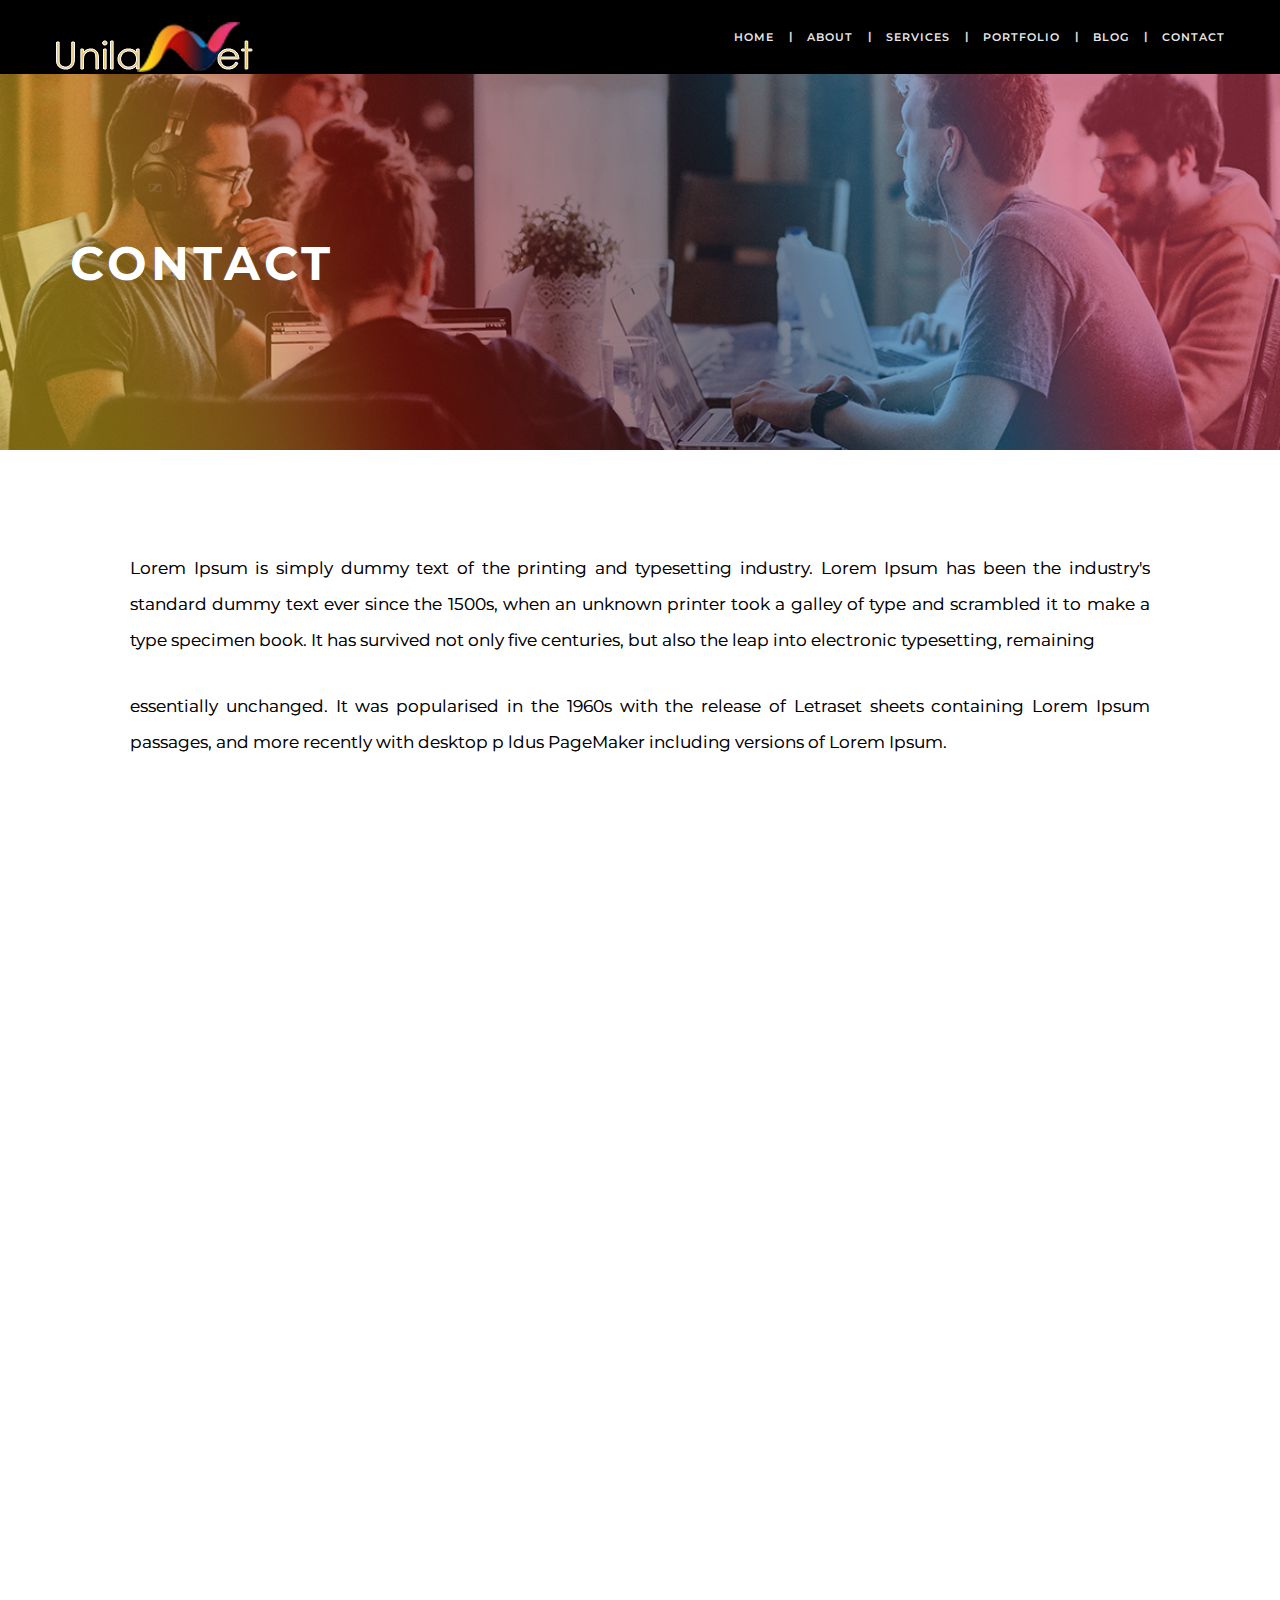
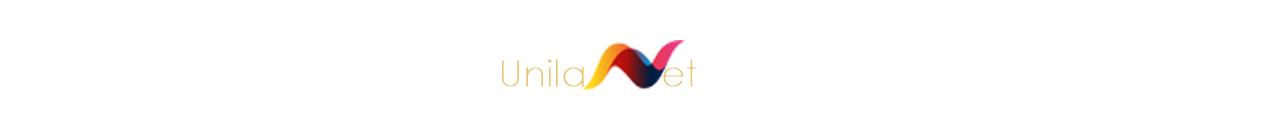
==== contact.html @ 1f951360 "Repositorio inicial" ====
<!DOCTYPE html>
<html lang="en">
  <head>
   <!-- Meta Tags -->
    <meta charset="utf-8">
    <meta http-equiv="X-UA-Compatible" content="IE=edge">
    <meta name="description" content="ostacor">
    <meta name="keywords" content="HTML,CSS,JavaScript,jquery">
    <meta name="author" content="">
    <meta name="viewport" content="width=device-width, initial-scale=1">
         
          <title>ostacor</title>
          <!-- bootstrap -->
          <link href="css/bootstrap.min.css" rel="stylesheet">
          <!-- Custom CSS: custom Styles -->
          <link href="css/animate.css" rel="stylesheet">
          <link href="css/viewbox.css" rel="stylesheet">
          <link href="css/main.css" rel="stylesheet">
<style>
.banner {
    display: flex;
    align-items: center;
    height: 50vh;
    color: #fff;
    position: relative;
    text-transform: uppercase;
    background-position: top;
    background-size: cover;
    background-repeat: no-repeat;
    background-image: url('images/banner.jpg');
}
.banner  h1 {
    text-align: left;
}
footer {background-image: url("images/banner-customers.jpg");background-repeat: no-repeat;background-size: cover;background-position: top;}
</style>
          
          <!-- Google Font and font-awesome -->
          <link href="https://cdnjs.cloudflare.com/ajax/libs/font-awesome/4.7.0/css/font-awesome.css" rel="stylesheet">
          <link href="https://fonts.googleapis.com/css?family=Montserrat:100,100i,200,300,400,400i,500,500i,600,700,900" rel="stylesheet">
                
          <!-- HTML5 shim and Respond.js for IE8 support of HTML5 elements and media queries -->
          <!-- WARNING: Respond.js doesn't work if you view the page via file:// -->
          <!--[if lt IE 9]>
           
            <script src="https://oss.maxcdn.com/html5shiv/3.7.3/html5shiv.min.js"></script>
            <script src="https://oss.maxcdn.com/respond/1.4.2/respond.min.js"></script>
          <![endif]-->
  </head>
  
<!-- Body Start-->
<body>
<!-- Navbar Start-->
    <!-- Navigation -->
    <nav class="navbar navbar-inverse navbar-fixed-top">
        <div class="container">
            <!-- Brand -->
            <div class="navbar-header">
                <button type="button" class="navbar-toggle collapsed" data-toggle="collapse" data-target="#navbar-collapse" aria-expanded="false">
                    <span class="sr-only">Toggle navigation</span>
                    <span class="icon-bar"></span>
                    <span class="icon-bar"></span>
                    <span class="icon-bar"></span>
                </button>
                <a class="navbar-brand" href="index.html"><img src="images/logo.png" alt="logo"></a>
            </div>
            <div class="collapse navbar-collapse" id="navbar-collapse">
                <!-- Nav links -->
                <ul class="nav navbar-nav navbar-right">
                   <li><a href="index.html">home</a></li>
                   <li class="hidden-xs">|</li>
                   <li><a href="about.html">About</a></li>
                   <li class="hidden-xs">|</li>
                   <li><a href="services.html">services</a></li>
                   <li class="hidden-xs">|</li>
                   <li><a href="portfolio.html">portfolio</a></li>
                   <li class="hidden-xs">|</li>
                   <li><a href="blog.html">Blog</a></li>
                   <li class="hidden-xs">|</li>
                   <li><a href="contact.html">contact</a></li>
                </ul>
            </div>
        </div>
    </nav>
<!-- Navbar Ended-->

<!-- Jumbotron Start-->
<div class="text-center banner">
   <div class="gradient"></div>
    <div class="container">
       <div class="row">
           <div class="col-md-12">
                <h1 data-aos="fade-left" data-aos-easing="linear" data-aos-duration="800">Contact</h1>
           </div>
       </div>
    </div>
</div>
<!-- Jumbotron Ended-->

<!-- Support section Start -->
<div id="contact">
  <div class="container">
   <div class="col-md-12 text-left" data-aos="fade-up" data-aos-anchor-placement="bottom-bottom" data-aos-duration="1000">
       <p>Lorem Ipsum is simply dummy text of the printing and typesetting industry. Lorem Ipsum has been the industry's standard dummy text ever since the 1500s, when an unknown printer took a galley of type and scrambled it to make a type specimen book. It has survived not only five centuries, but also the leap into electronic typesetting, remaining </p>
       <p>essentially unchanged. It was popularised in the 1960s with the release of Letraset sheets containing Lorem Ipsum passages, and more recently with desktop p ldus PageMaker including versions of Lorem Ipsum.</p>
   </div>
     <div class="container py-5">
      <div class="row">
          <div class="col-md-12">
              <form>
                  <div class="form-group row" data-aos="fade-up" data-aos-anchor-placement="bottom-bottom" data-aos-duration="1000">
                      <div class="col-sm-4">
                          <input type="text" class="form-control" placeholder="Your Name" required>
                      </div>
                          <div class="col-sm-4">
                          <input type="text" class="form-control" placeholder="Your Email id" required>
                      </div>
                      <div class="col-sm-4">
                          <input type="text" class="form-control" placeholder="Your Website" required>
                      </div>
                  </div>
                  <div class="form-group row" data-aos="fade-up" data-aos-anchor-placement="bottom-bottom" data-aos-duration="1000">
                      <div class="col-xs-12 col-md-8"  data-aos="fade-up" data-aos-anchor-placement="bottom-bottom" data-aos-duration="1000">
                         <select required>
                           <option value="none">None</option>
                           <option value="web design">Web Design</option>
                           <option value="psd to html">Psd to html</option>
                           <option value="web hosting">Web hosting</option>
                           <option value="website template">website template</option>
                           <option value="" selected disabled hidden>What Type of Service your are looking for?</option>
                         </select>
                      </div>
                      <div class="col-xs-12 col-md-4">
                         <select required>
                           <option value="0">0</option>
                           <option value="1l">1L</option>
                           <option value="2ls">2Ls</option>
                           <option value="3ls">3Ls</option>
                           <option value="4ls">4Ls</option>
                           <option value="" selected disabled hidden>Your Budget</option>
                         </select>
                      </div>
                  </div>
                  <div class="form-group row" data-aos="fade-up" data-aos-anchor-placement="bottom-bottom" data-aos-duration="1000">
                      <div class="col-xs-12 col-md-12">
                          <textarea type="text" class="form-control" placeholder="Extra Message" rows="8" required></textarea>
                      </div>
                  </div>
                  <button type="submit" class="btn btn-primary px-4" data-aos="zoom-in" data-aos-duration="1000">Alright, Get the Free Quote</button>
              </form>
          </div>
      </div>
     </div>
  </div>
</div>
<!-- Support section Ended -->

<!-- Footer section Start -->
<footer>
    <!-- container Start-->
    <div class="container">
       <div class="row" data-aos="fade-up" data-aos-anchor-placement="bottom-bottom" data-aos-duration="1000">
           <ul>
               <li><a href="index.html">Home </a></li><li class="semicolon">|</li>
               <li><a href="services.html">our services</a></li><li class="semicolon">|</li>
               <li><a href="portfolio.html">portfolio</a></li><li class="semicolon">|</li>
               <li><a href="blog_single.html">Read Blog</a></li><li class="semicolon">|</li>
               <li><a href="support.html">contact</a></li><li class="semicolon">|</li>
               <li><a href="support.html">support</a></li>
           </ul>
           <p>(C) 2017 All rights reserved <span><a href="https://www.template.net/editable/websites/html5" target="_blank" style="color: #b9b203;">ostacor.</a></span>Designed by <span><a href="https://www.template.net/editable/websites/html5" target="_blank" style="color: #03b9b3;">template.net</a></span></p>
       </div>
       <div class="footer-logo">
              <a href="index.html"><img src="images/logo.png" alt="footer-logo"></a>
       </div>
    </div>
    <!-- container Ended-->
</footer>
<!-- Footer section Ended --> 

<div class='scrolltop'>
    <div class='scroll icon'><i class="fa fa-4x fa-angle-up"></i></div>
</div>
   
    <!-- jQuery (necessary for Bootstrap's JavaScript plugins) -->
    <script src="https://ajax.googleapis.com/ajax/libs/jquery/1.11.3/jquery.min.js"></script>
    <!-- Include all compiled plugins (below), or include individual files as needed -->
    <script src="js/animate.js"></script>
    <script src="js/bootstrap.min.js"></script>
    <script src="js/jquery.viewbox.min.js"></script>
    <script src="js/custom.js"></script>

    </body>
  <!-- Body Ended -->
</html>
---- css/viewbox.css ----
.viewbox-container{
	position: fixed;
	top: 0;
	left: 0;
	right: 0;
	bottom: 0;
	background: rgba(0,0,0,.5);
	z-index: 700;
}
.viewbox-body{
	position: absolute;
	top: 50%;
	left: 50%;
	background: #fff;
	-webkit-border-radius: 10px;
	-moz-border-radius: 10px;
	border-radius: 10px;
	-webkit-box-shadow: 0 0 10px rgba(0, 0, 0, 0.6);
	-moz-box-shadow: 0 0 10px rgba(0, 0, 0, 0.6);
	box-shadow: 0 0 10px rgba(0, 0, 0, 0.6);
	overflow: auto;
}
.viewbox-header{
	margin: 10px;
}
.viewbox-content{
	margin: 10px;
	width: 300px;
	height: 300px;
}
.viewbox-footer{
	margin: 10px;
}
.viewbox-content .viewbox-image{
	width: 100%;
	height: 100%;
}

/* buttons */
.viewbox-button-default{
	cursor: pointer;
    height: 64px;
    width: 64px;
}
.viewbox-button-default > svg{
	width: 100%;
	height: 100%;
	background: inherit;
	fill: inherit;
	pointer-events: none;
	transform: translateX(0px);
}
.viewbox-button-default{
	fill: #999;
}
.viewbox-button-default:hover{
    fill: #fff;
}

.viewbox-button-close{
	position:absolute;
	top:10px;
	right: 10px;
	z-index:9;
}
.viewbox-button-next,
.viewbox-button-prev{
	position:absolute;
	top: 50%;
	height: 128px;
    width: 128px;
	margin: -64px 0 0;
	z-index:9;
}
.viewbox-button-next{
	right: 10px;
}
.viewbox-button-prev{
	left: 10px;
}
@media (max-width: 480px) {
	.viewbox-button-close{
		top: 0;
		right: 0;
	}
	.viewbox-button-next,
	.viewbox-button-prev{
		height: 81px;
    	width: 81px;
		margin-top: -40px;
	}
	.viewbox-button-next{
		right:-15px;
	}
	.viewbox-button-prev{
		left:-15px;
	}
}

/* loader */
.viewbox-container .loader{
	widows: 100%;
	position: absolute;
	left: 50%;
	top: 50%;
	margin:-25px 0 0 -25px;
}
.viewbox-container .loader *{
	margin: 0;
	padding: 0;
}
.viewbox-container .loader .spinner{
	width: 50px;
	height: 50px;
	position: relative;
	margin: 0 auto;
}
.viewbox-container .loader .double-bounce1,
.viewbox-container .loader .double-bounce2{
	width: 100%;
	height: 100%;
	border-radius: 50%;
	background-color: #999;
	opacity: 0.6;
	position: absolute;
	top: 0;
	left: 0;
	-webkit-animation: sk-bounce 2.0s infinite ease-in-out;
	animation: sk-bounce 2.0s infinite ease-in-out;
}
.viewbox-container .loader .double-bounce2 {
	-webkit-animation-delay: -1.0s;
	animation-delay: -1.0s;
}
@-webkit-keyframes sk-bounce{
	0%, 100% { -webkit-transform: scale(0.0) }
	50% { -webkit-transform: scale(1.0) }
}

@keyframes sk-bounce{
	0%, 100% { 
		transform: scale(0.0);
		-webkit-transform: scale(0.0);
	} 50% { 
		transform: scale(1.0);
		-webkit-transform: scale(1.0);
	}
}
---- css/main.css ----
/*=====================================================
       Corporate Agency Website Stylesheet
             Body Core Stylesheet
======================================================*/

* {
    -webkit-box-sizing: border-box;
    -moz-box-sizing: border-box;
    box-sizing: border-box
}

*:before,
*:after {
    -webkit-box-sizing: border-box;
    -moz-box-sizing: border-box;
    box-sizing: border-box
}

body {
    width: 100%;
    height: auto;
    margin: 0px;
    padding: 0px;
    color: black;
    position: relative;
    overflow-x: hidden;
    background-color: white;
    font-family: 'Montserrat', sans-serif;
    position: relative;
    overflow-x: hidden;
}

body,
html {
    height: 100%;
}

.nav .open > a,
.nav .open > a:hover,
.nav .open > a:focus {
    background-color: transparent;
}

.row {
    margin-right: 0;
    margin-left: 0;
}

.btn:focus,
.btn:active {
    outline: none !important;
    box-shadow: none;
}

h1,
h2,
h3,
h4,
h5,
h6,
ul {
    margin: 0px;
    padding: 0px
}

ul {
    list-style-type: none;
    margin: 0;
    padding: 0;
    display: block;
}

li {
    display: list-item;
}

a:hover {
    text-decoration: none;
}

/* scrolltop */

.scrolltop {
    display: none;
    width: 100%;
    margin: 0 auto;
    position: fixed;
    bottom: 20px;
    z-index: 99;
    right: 10px;
}

.scroll {
    position: absolute;
    right: 20px;
    bottom: 20px;
    background: #03b9b3;
    padding: 12px;
    text-align: center;
    margin: 0 0 0 0;
    cursor: pointer;
    transition: 0.5s;
    -moz-transition: 0.5s;
    -webkit-transition: 0.5s;
    -o-transition: 0.5s;
}

.scroll:hover {
    background: #00fff7;
    transition: 0.5s;
    -moz-transition: 0.5s;
    -webkit-transition: 0.5s;
    -o-transition: 0.5s;
}

.scroll:hover .fa {
    padding-top: -10px;
}

.scroll .fa {
    font-size: 30px;
    margin-top: -5px;
    margin-left: 1px;
    transition: 0.5s;
    -moz-transition: 0.5s;
    -webkit-transition: 0.5s;
    -o-transition: 0.5s;
}

/*== Navbar ==*/

.navbar {
    margin: 0;
    border-radius: 0;
}

.navbar-inverse {
    background-color: #000000;
    border: none;
}

.navbar-brand > img {
    padding: 7px 0;
}

.navbar li {
    line-height: 5.5em;
    color: white;
}

.navbar .hidden-xs {
    font-weight: 700;
    line-height: 72px;
    font-size: 11px;
    color: #d7d7d7;
}

.navbar-inverse .navbar-nav > li > a {
    color: rgba(255, 255, 255, 0.92);
    text-transform: uppercase;
    font-size: 11px;
    font-weight: 600;
    letter-spacing: 1px;
    line-height: 4;
}

.navbar-inverse .navbar-nav > li > a:hover,
.navbar .hidden-xs:hover {
    color: rgba(231,199,112,1.00);
    text-shadow: 0px 0px #050505;
    background-color: #000000;
}

.banner {
    display: flex;
    justify-content: center;
    align-items: center;
    height: 70vh;
    color: #fff;
    padding-top: 90px;
    position: relative;
    text-transform: uppercase;
    background-position: center;
    background-size: cover;
    background-image: url('../images/banner.jpg'), -webkit-linear-gradient(270deg,rgba(255,255,255,1.00) 0%,rgba(231,199,112,1.00) 100%);
    background-image: url('../images/banner.jpg'), -moz-linear-gradient(270deg,rgba(255,255,255,1.00) 0%,rgba(231,199,112,1.00) 100%);
    background-image: url('../images/banner.jpg'), -o-linear-gradient(270deg,rgba(255,255,255,1.00) 0%,rgba(231,199,112,1.00) 100%);
    background-image: url('../images/banner.jpg'), linear-gradient(180deg,rgba(255,255,255,1.00) 0%,rgba(231,199,112,1.00) 100%);
    text-shadow: 0px 0px #000000;
}

.banner .gradient {
    background: -moz-linear-gradient(-45deg, rgba(255, 0, 251, 0.5) 0%, rgba(0, 24, 255, 0.5) 100%);
    background: -webkit-linear-gradient(-45deg, rgba(255, 0, 251, 0.5) 0%, rgba(0, 24, 255, 0.5) 100%);
    background: linear-gradient(135deg, rgba(255, 0, 251, 0.5) 0%, rgba(0, 24, 255, 0.5) 100%);

    filter: progid:DXImageTransform.Microsoft.gradient( startColorstr='#80ff00fb', endColorstr='#800018ff', GradientType=1);
    position: absolute;
    width: 100%;
    height: 50px;
    top: 0;
}

.banner h1 {
    font-size: 47px;
    font-weight: 700;
    letter-spacing: 4px;
    padding-bottom: 12px;
}

.banner p {
    font-size: 24px;
    font-weight: 600;
    letter-spacing: 3px;
    padding-bottom: 35px;
}

.banner p .btn-primary,
.btn-success {
    width: 162px;
    color: #000;
    border: none;
    font-size: 13px;
    font-weight: 700;
    margin-right: 10px;
    padding: 19px 0;
    border-radius: 3px;
    letter-spacing: 1px;
    background-color: rgba(255, 255, 255, 0.78);
}

.banner p .btn-primary:hover {
    color: white;
}

.banner p .btn-success {
    background-color: rgba(0, 225, 255, 0.87);
    margin-right: 0;
}

/*== About Section Start ==*/

.about .col,
.team .col {
    padding-right: 0;
    padding-left: 0;
}

.about .text-block {
    position: absolute;
    bottom: 89%;
    height: 0;
    left: 13%;
    right: 13%;
    justify-content: center;
}

.about .inner-contant {
    padding-left: 53px;
    padding-top: 0;
}

.about i {
    font-size: 31px;
}

.about .fa {
    margin-right: 15px;
    color: #FFFFFF;
}

.about .text-block a span {
    color: #E7C770;
    font-size: 32px;
    line-height: 2;
}

.about .text-block p {
    color: white;
    letter-spacing: 0.5px;
    line-height: 26px;
    font-size: 13px;
    color: rgba(255, 255, 255, 0.85);
}

.about .item {
    position: relative;
    border: 0.5px solid #333;
    overflow: hidden;
}

.about .item img {
    max-width: 100%;

    -moz-transition: all 0.3s;
    -webkit-transition: all 0.3s;
    transition: all 0.3s;
}

.about .item:hover img {
    -moz-transform: scale(1.1);
    -webkit-transform: scale(1.1);
    transform: scale(1.1);
}

/*== Technologies Section Start ==*/

.technologies .col,
.contact .col {
    padding-right: 0;
    padding-left: 0;
}

.technologies {
    padding-top: 97px;
    padding-bottom: 35px;
}

.technologies .technologie {
    padding: 0 25px;
    padding-bottom: 60px;
}

.technologies .fa {
    font-size: 37px;
    color: #cacaca;
    padding-bottom: 30px;
}

.technologies .technologie h3 {
    font-size: 22px;
    font-weight: 600;
    color: #2e3192;
    padding-bottom: 15px;
}

.technologies .technologie p {
    font-size: 13px;
    font-weight: 600;
    color: #a3a3a3;
    line-height: 25px;
}

.technologies .view-technologie h2 {
    font-size: 35px;
    font-weight: 600;
    color: #2e3192;
    padding-bottom: 15px;
    letter-spacing: -1px;
}

.technologies .view-technologie h4 {
    font-size: 18px;
    font-weight: 600;
    color: #959595;
    padding-bottom: 22px;
    text-transform: uppercase;
}

.technologies .view-technologie p,
.second-contant p {
    font-size: 13px;
    font-weight: 600;
    line-height: 2;
    color: #a3a3a3;
    padding-bottom: 43px;
}

.technologies .view-technologie .btn {
    width: 272px;
    color: white;
    font-size: 13px;
    font-weight: 600;
    padding: 16px 0;
    letter-spacing: 1px;
    margin-bottom: 186px;
    background-color: #2e3192;
    text-transform: uppercase;
}

.technologies .btn:hover {
    color: white;
}

/*== Technologies Section Ended ==*/

/*== Specialities Section Start ==*/

.specialities .row {
    margin-right: -15px;
    margin-left: -15px;
}

.specialities .image {
    height: 500px;
    width: 100%;
    background-image: url("../images/specialities.jpg");
    background-size: cover;
    background-repeat: no-repeat;
}

.specialities {
    width: 100%;
    height: auto;
    padding-bottom: 111px;
}

.specialities .part {
    width: 100%;
    height: 505px;
    background: white;
}

.specialities .inner-contant {
    height: 10em;
    padding: 0 30px;
    position: relative
}

.specialities h2 {
    color: #2e3192;
    font-size: 37px;
    padding-bottom: 20px;
}

.specialities h4 {
    color: #959595;
    font-size: 18px;
    padding-bottom: 50px;
}

.specialities .progress {
    width: 81%;
    height: 13px;
    margin: 0 55px;
    margin-bottom: 35px;
    border-radius: 6px;
}

.specialities .progress-bar {
    background-color: #39b54a;
}

.specialities .specialitie h3 {
    font-size: 22px;
    text-transform: capitalize;
    font-weight: 600;
    padding-bottom: 15px;
}

.specialities .specialitie i {
    margin-right: 20px;
    font-size: 30px;
    color: #dddddd;
}

.specialities .specialitie a {
    color: #2e3192;
}

/*== services ==*/

.services {
    text-align: center;
    padding-top: 77px;
}

.services h3 {
    font-size: 37px;
    font-weight: 700;
    padding-bottom: 12px;
    color: #b7b7b7;
    text-transform: capitalize;
}

.services h4 {
    font-size: 18px;
    color: #b7b7b7;
    letter-spacing: 3px;
    padding-bottom: 70px;
    text-transform: uppercase;
}

.services h5 {
    font-size: 16px;
    color: black;
    letter-spacing: 3px;
    text-transform: uppercase;
}

.inner-part {
    position: relative;
    width: 100%;
}

.services .img-responsive {
    width: 100%;
}

.overlay {
    position: absolute;
    top: 0;
    bottom: 0;
    left: 0;
    right: 0;
    height: 100%;
    width: 100%;
    opacity: 0;
    transition: .3s ease;
    background-color: rgba(0, 255, 255, 0.76);
}

.thumbnail:hover .overlay {
    width: 100%;
    opacity: 1;
}

/*== viewbox ==*/

.viewbox-header {
    margin: -5px;
    text-align: center;
    padding-top: 10px;
}

.viewbox-button-prev {
    left: 0;
}

.viewbox-button-next {
    right: 0;
}

.viewbox-button-next,
.viewbox-button-prev {
    position: absolute;
    top: 50%;
    height: 110px;
    width: 110px;
    margin: -64px 0 0;
    z-index: 9;
}

.viewbox-button-close {
    height: 50px;
}

.overlay span {
    font-size: 18px;
    font-family: 'Montserrat', sans-serif;
    padding-left: 5px;
    font-weight: 500;
}

.thumbnail .icon {
    color: white;
    font-size: 20px;
    position: absolute;
    top: 50%;
    left: 50%;
    transform: translate(-50%, -50%);
    -ms-transform: translate(-50%, -50%);
    text-align: center;
    text-transform: uppercase;
}

.fa-search:hover {
    color: #eee;
}

/*== Team ==*/

.team {
    width: 100%;
    color: white;
    padding-top: 68px;
    background-image: url("../images/banner-team.jpg");
    background-size: cover;
    background-repeat: no-repeat;
}

.team h4 {
    font-size: 37px;
    font-weight: 700;
    padding-bottom: 15px;
    text-align: center;
    text-transform: capitalize;
}

.team h5 {
    font-size: 13px;
    line-height: 24px;
    letter-spacing: 0.5px;
    padding-bottom: 30px;
    color: rgba(255, 255, 255, 0.6901960784313725);
    text-transform: capitalize;
}

.team h6 {
    font-size: 18px;
    text-align: center;
    letter-spacing: 3px;
    padding-bottom: 70px;
    text-transform: uppercase;
}

.team h3 {
    font-size: 16px;
    text-align: left;
    line-height: 28px;
    font-weight: 600;
    padding-bottom: 25px;
    text-transform: uppercase;
}

.team h3 a {
    color: white;
}

#blog h3 a {
    color: black;
    text-shadow: 0.5px 0.5px #d5d5d5;
}

.team p a {
    font-size: 13px;
    text-align: left;
    color: yellow;
}

.inner-part img {
    width: 100%;
    margin-bottom: 30px;
}

.team img {
    width: 100%;
    margin-bottom: 30px;
}

.inner-contant {
    padding: 0 30px;
}

/*== contact ==*/

.contact {
    padding-top: 80px;
    padding-bottom: 90px;
}

.py-5 {
    width: 670px;
}

.contact h3 {
    font-size: 37px;
    font-weight: 600;
    word-spacing: 3px;
    letter-spacing: -2px;
    padding-bottom: 15px;
    color: #2e3192;
}

.contact h4 {
    color: #959595;
    font-size: 18px;
    font-weight: 600;
    letter-spacing: 2px;
    padding-bottom: 25px;
    text-transform: uppercase;
}

.contact p {
    color: #a3a3a3;
    font-size: 13px;
    font-weight: 500;
    line-height: 25px;
    padding-bottom: 35px;
    padding-right: 57px;
}

.contact address p {
    color: #a3a3a3;
    font-size: 18px;
    font-weight: 500;
    line-height: 25px;
    padding-bottom: 0;
}

.contact address .fa {
    margin-right: 20px;
    font-size: 20px;
}

.form-control {
    height: 52px;
    border-radius: 0;
    margin-bottom: 10px;
    border: 1px solid #acacac;
}

.contact input {
    height: 63px;
    border-radius: 0;
    margin-bottom: 16px;
    border: 1px solid #acacac;
}

.contact .btn {
    width: 272px;
    color: white;
    font-size: 13px;
    font-weight: 600;
    padding: 16px 0;
    letter-spacing: 1px;
    background-color: #2e3192;
    text-transform: uppercase;
}

.contact .btn:hover {
    color: white;
}

textarea.form-control {
    height: auto;
    margin-bottom: 15px;
    padding: 20px 13px;
}

.contact ::-webkit-input-placeholder {
    /* Chrome/Opera/Safari */
    color: #d9d9d9;
}

.contact ::-moz-placeholder {
    /* Firefox 19+ */
    color: #d9d9d9;
}

.contact ::-ms-input-placeholder {
    /* IE 10+ */
    color: #d9d9d9;
}

.contact ::-moz-placeholder {
    /* Firefox 18- */
    color: #d9d9d9;
}

/*==  ==*/

.customers blockquote {
    border: none;
    margin: 0 20px;
}

.customers {
    background-image: url("../images/banner-customers.jpg");
    background-repeat: no-repeat;
    background-position: center;
    background-size: cover;
}

.customers p:last-child {
    color: white;
    letter-spacing: 1px;
    word-spacing: 1px;
    font-weight: 200;
    line-height: 30px;
    vertical-align: 30px;
    width: 1000px;
}

.thumbnail > img {
    width: 100%;
}

.viewbox-container {
    z-index: 99999;
}

/*-------------------------------*/

/*      Code snippet by          */

/*      @maridlcrmn              */

/*-------------------------------*/

.customers {
    padding-top: 90px;
    color: white;
    padding-bottom: 125px;
}

.carousel-inner {
    height: auto;
}

.carousel-control {
    width: 25%;
    height: auto;
    font-size: 45px;
    opacity: 1;
}

.carousel-control.right {
    top: 85%;
    right: 34%;
    background: none;
}

.carousel-control.left {
    top: 85%;
    left: 34%;
    background: none;
}

.quote {
    color: rgba(0, 0, 0, .1);
    text-align: center;
    margin-bottom: 30px;
}

/*-------------------------------*/

/*    Carousel Fade Transition   */

/*-------------------------------*/

#fade-quote-carousel.carousel {
    padding-bottom: 85px;
}

#fade-quote-carousel.carousel .carousel-inner .item {
    opacity: 0;
    -webkit-transition-property: opacity;
    -ms-transition-property: opacity;
    transition-property: opacity;
}

#fade-quote-carousel.carousel .carousel-inner .active {
    opacity: 1;
    -webkit-transition-property: opacity;
    -ms-transition-property: opacity;
    transition-property: opacity;
}

#fade-quote-carousel.carousel .carousel-indicators {
    bottom: 10px;
}

#fade-quote-carousel.carousel .carousel-indicators > li {
    background-color: #e84a64;
    border: none;
}

#fade-quote-carousel blockquote p span {
    color: #00ffff;
    display: block;
    font-weight: 500;
}

#fade-quote-carousel blockquote p .name {
    padding-top: 48px;
}

#fade-quote-carousel blockquote p .city {
    color: #ffff00;
    font-weight: 400;
}

#fade-quote-carousel blockquote p {
    text-align: center;
    border: none;
}

#fade-quote-carousel img {
    width: 200px;
    height: 50px;
    margin: 0 auto;
    border-radius: 0px;
}

/*== Footer Section Start ==*/

footer {
    padding-bottom: 10px;
    padding-top: 10px;
    background-color: #000000;
    background-position: bottom;
    width: 0px;
    text-shadow: 0px 0px #000000;
}

footer .Subscribe {
    background: white;
    margin-bottom: 97px;
}

footer .heading {
    width: 100%;
    text-align: center;
    margin: 0 -20px;
}

footer .heading h3 {
    color: black;
    font-size: 30px;
    padding-top: 61px;
    font-weight: 300;
    text-transform: uppercase;
}

.input-group-btn:last-child > .btn,
.input-group-btn:last-child > .btn-group {
    z-index: 2;
    margin-left: -58px;
    border-radius: 0;
}

.input-group .form-control:first-child {
    width: 86%;
}

footer form {
    padding: 47px 0;
    text-align: center;
}

element.style {}

.btn:focus,
.btn:active {
    outline: none !important;
    box-shadow: none;
}

.btn.active,
.btn:active {
    background-image: none;
    outline: 0;
    -webkit-box-shadow: inset 0 3px 5px rgba(0, 0, 0, .125);
    -moz-box-shadow: inset 0 3px 5px rgba(0, 0, 0, .125);
    box-shadow: inset 0 3px 5px rgba(0, 0, 0, .125);
}

.btn.focus,
.btn:focus,
.btn:hover {
    color: #333;
    text-decoration: none;
}

footer .btn-warning:hover {
    color: black;
    text-decoration: none;
    background-color: #ffff0075;
}

.btn-warning:active:hover {
    color: black;
    background: #ffff00
}

footer .btn-warning {
    height: 64px;
    color: black;
    padding: 0 25px;
    font-size: 16px;
    border: none;
    text-transform: uppercase;
    font-weight: 600;
    border: 1px solid #c4c4c4;
    background: #ffff00;
}

footer ul {
    list-style-type: none;
}

footer ul {
    list-style-type: none;
    text-align: center;
    width: 1200px;
    color: #000000;
}

footer li {
    display: inline-block;
    color: #d5d5d5;
}

footer p {
    margin: 0;
    padding: 0;
    color: #d7d7d7;
    font-size: 10px;
    letter-spacing: 1px;
    text-align: center;
    text-transform: uppercase;
    padding-bottom: 50px;
    font-weight: 600;
    width: 1200px;
}

.thumbnail {
    position: relative;
    width: 100%;
    height: 300px;
    overflow: hidden;
    border: none;
    border-radius: 0;
    margin-bottom: 30px;
}

.thumbnail img {
    position: absolute;
    left: 50%;
    top: 50%;
    height: 100%;
    width: auto;
    -webkit-transform: translate(-50%, -50%);
    -ms-transform: translate(-50%, -50%);
    transform: translate(-50%, -50%);
}

.thumbnail img.portrait {
    width: 100%;
    height: auto;
}

.thumbnail > img {
    max-width: none;
}

a.thumbnail:hover {
    border-color: #17c4c6;
}

footer span a:hover {
    color: #ffff00;
}

footer li a {
    color: #d5d5d5;
    padding: 20px;
    display: block;
    font-size: 14px;
    font-weight: 600;
    text-transform: uppercase;
    letter-spacing: 1px;
}

footer .footer-logo {
    text-align: center;
}

footer p a {
    padding: 0;
}

footer li a:hover {
    color: #E7C770;
    text-decoration: none;
}

footer span a:hover {
    color: white;
    text-decoration: underline;
}

.bg-grey {
    background-color: #f6f6f6;
}

footer .form-control {
    height: 64px;
    border-radius: 0;
}

/*=====================================================
    About-us Section Start 
======================================================*/

/*-- Header Section ----*/

#about-us {
    padding-top: 120px;
}

#about-us p {
    margin: 0;
    color: #000000;
    font-size: 17px;
    line-height: 1.6;
    font-weight: 100;
    text-align: justify;
    padding: 0 0;
    margin-bottom: 250px;
}

#about-us .image {
    float: left;
    width: 482px;
    height: 420px;
    shape-margin: 20px;
    margin-right: 50px;
    margin-bottom: 52px;
}

#about-us h3 {
    font-size: 25px;
    font-weight: 500;
    color: black;
    padding: 45px 0;
}

/*========================================================================================*/

/* ----------------
Photography CSS stylesheet
---------------- */

/*---- Banner Section Start ----*/

.inner-contant {
    margin-top: 0;
    padding-bottom: 80px;
}

.load-more {
    text-align: center;
}

.load-more .btn {
    width: 90px;
    height: 90px;
    border: 0;
    color: black;
    font-size: 12px;
    font-weight: 700;
    margin-top: 40px;
    margin-bottom: 200px;
    text-transform: uppercase;
    background: #ccffff;
}

/*========================================================================================*/

/* ----------------
Blog Section
---------------- */

/*== Team ==*/

#blog .container-fluid {
    padding: 0
}

#blog .row {
    margin: 0;
    padding-bottom: 50px;
}

#blog .col-md-3 {
    padding: 0;
}

#blog {
    width: 100%;
    color: black;
    padding-top: 68px;
    padding-bottom: 71px;
}

#blog h4 {
    font-size: 37px;
    font-weight: 700;
    padding-bottom: 15px;
    text-align: center;
    text-transform: capitalize;
}

#blog h5 {
    font-size: 13px;
    line-height: 24px;
    letter-spacing: 0.5px;
    padding-bottom: 30px;
    color: #333333;
    text-transform: capitalize;
}

#blog h6 {
    font-size: 18px;
    text-align: center;
    letter-spacing: 3px;
    padding-bottom: 70px;
    text-transform: uppercase;
}

#blog h3 {
    font-size: 16px;
    text-align: left;
    line-height: 28px;
    font-weight: 600;
    padding-bottom: 25px;
    text-transform: uppercase;
}

#blog p a {
    font-size: 13px;
    text-align: left;
    color: #b70082;
}

#blog .inner-part img {
    width: 100%;
    margin-bottom: 30px;
}

#blog img {
    width: 100%;
    margin-bottom: 30px;
}

#blog .inner-contant {
    padding: 0 30px;
}

#blog .bt ul {
    list-style-type: none;
    margin: 0;
    padding: 0;
    text-align: center;
}

#blog .bt ul li {
    background: #252525;
    display: inline-flex;
}

#blog .bt ul li a {
    width: 37px;
    height: 37px;
    color: white;
    margin: 0 auto;
    font-size: 16px;
    padding: 8px 0;
    text-decoration: none;
    font-family: 'Hammersmith One', sans-serif;
}

#blog a {
    text-decoration: none;
}

#blog .bt .active {
    background-color: #b70082;
    color: white;
}

#blog .bt a:hover {
    background-color: #b70082;
    color: white;
}

#blog .bt {
    padding-top: 80px;
}

/*========================================================================================*/

/* ----------------
Blog-page
---------------- */

.blog_single .heading {
    font-size: 33px;
    padding-bottom: 60px;
}

.blog_single .heading h2 {
    font-size: 33px;
}

/*-- social buttons --*/

.mbm_social {
    margin: 30px 0;
    padding: 0;
    font-size: 0;
    float: right;
    background: #fff;
    text-align: center;
}

.mbm_social li {
    display: inline-block;
    margin: 0 16px 0 0;
}

.mbm_social a {
    position: relative;
    display: -webkit-box;
    display: -webkit-flex;
    display: -ms-flexbox;
    display: flex;
    color: #fff;
    -webkit-box-align: center;
    -webkit-align-items: center;
    -ms-flex-align: center;
    align-items: center;
    -webkit-box-pack: center;
    -webkit-justify-content: center;
    -ms-flex-pack: center;
    justify-content: center;
    margin: 0 px;
    width: 116px;
    height: 31px;
    text-decoration: none;
    text-shadow: 0 1px 0 rgba(0, 0, 0, 0.2);
    -webkit-transition: all .15s ease;
    transition: all .15s ease;
    z-index: 2;
    font-family: "Montserrat", sans-serif;
    text-transform: uppercase;
    -webkit-backface-visibility: hidden;
    backface-visibility: hidden;
    border-radius: 5px;
}

.mbm_social a:hover {
    color: #fff;
}

.mbm_social a:hover .tooltip {
    display: block;
    visibility: visible;
    opacity: 1;
    -webkit-transform: translate(0, -33px);
    transform: translate(0, -33px);
}

.mbm_social a:active {
    box-shadow: 0px 1px 3px rgba(0, 0, 0, 0.5) inset;
}

.mbm_social .tooltip {
    opacity: 0;
    position: absolute;
    top: 2px;
    left: 50%;
    z-index: 1;
    -webkit-transition: all .15s ease;
    transition: all .15s ease;
    -webkit-backface-visibility: hidden;
    backface-visibility: hidden;
}

.mbm_social .tooltip span {
    font-size: 10px;
    font-weight: bold;
    left: -50%;
    line-height: 1;
    padding: 6px 8px 5px;
    position: relative;
    text-transform: uppercase;
    z-index: 1;
}

.mbm_social .tooltip span:after {
    position: absolute;
    content: " ";
    width: 0;
    height: 0;
    top: 100%;
    left: 50%;
    margin-left: -8px;
    border: 8px solid transparent;
}

.mbm_social .social-twitter {
    background: #00abdc;
    border-radius: 5px;
    background: -webkit-linear-gradient(#00abdc, #00abdc);
    background: linear-gradient(#00abdc, #00abdc);
    border-bottom: 1px solid #00abdc;
}

.mbm_social .social-twitter:hover {
    color: #fff;
    text-shadow: 0px 1px 0px #00abdc;
}

.mbm_social .social-twitter span {
    background: #00abdc;
    background: -webkit-linear-gradient(#00abdc, #00abdc);
    background: linear-gradient(#00abdc, #00abdc);
    color: #fff;
}

.mbm_social .social-twitter span:after {
    border-top-color: #00abdc;
}

.mbm_social .social-facebook {
    background: #325c94;
    border-radius: 5px;
    background: -webkit-linear-gradient(#4562a0, #385693);
    background: linear-gradient(#4562a0, #385693);
    border-bottom: 1px solid #2f487c;
}

.mbm_social .social-facebook:hover {
    color: #fff;
    text-shadow: 0px 1px 0px #2f487c;
}

.mbm_social .social-facebook span {
    background: #3b5a9b;
    background: -webkit-linear-gradient(#5873aa, #3b5a9b);
    background: linear-gradient(#5873aa, #3b5a9b);
    color: #fff;
}

.mbm_social .social-facebook span:after {
    border-top-color: #325c94;
}

.mbm_social .social-google-plus {
    background: #ea4335;
    background: -webkit-linear-gradient(#ea4335, #ea4335);
    background: linear-gradient(#ea4335, #ea4335);
    border-bottom: 1px solid #ea4335;
}

.mbm_social .social-google-plus:hover {
    color: #fff;
    text-shadow: 0px 1px 0px #ea4335;
}

.mbm_social .social-google-plus span {
    background: #ea4335;
    background: -webkit-linear-gradient(#ea4335, #ea4335);
    background: linear-gradient(#ea4335, #ea4335);
    color: #fff;
}

.mbm_social .social-google-plus span:after {
    border-top-color: #ea4335;
}

.mbm_social i {
    position: relative;
    top: 1px;
    font-size: 12px;
}

.mbm_social small {
    font-size: 12px;
    margin: 0 0 0 23px;
}

.social-buttons {
    border: 1px solid #c2c2c2;
    margin-top: 60px;
    margin-bottom: 60px;
}

.social-buttons h3 {
    color: #737373;
    font-size: 17px;
    font-weight: 400;
    padding: 36px 20px;
}

.social-buttons .inner-text span:first-child {
    color: black;
    font-weight: 600;
}

.social-buttons .inner-text span:last-child {
    color: #737373;
    font-weight: 500;
    border-bottom: 1px solid gray;
}

/*-- contant----*/

#contant {
    padding-bottom: 100px;
}

#contant p {
    margin: 0;
    color: #808080;
    font-size: 16px;
    line-height: 1.6;
    font-weight: 100;
    text-align: justify;
    padding: 0 0;
    padding-bottom: 45px;
    font-family: Helvetica;
}

#contant .image {
    float: left;
    width: 482px;
    height: auto;
    shape-margin: 20px;
    margin-right: 50px;
    margin-bottom: 52px;
}

#contant h3 {
    font-size: 25px;
    font-weight: 500;
    color: black;
    padding: 45px 0;
}

#contact ::-webkit-input-placeholder {
    /* Chrome/Opera/Safari */
    color: #d9d9d9;
    font-size: 12px;
}

#contact ::-webkit-input-placeholder {
    /* Chrome/Opera/Safari */
    color: #d9d9d9;
}

#contact ::-moz-placeholder {
    /* Firefox 19+ */
    color: #d9d9d9;
}

#contact ::-ms-input-placeholder {
    /* IE 10+ */
    color: #d9d9d9;
}

#contact ::-moz-placeholder {
    /* Firefox 18- */
    color: #d9d9d9;
}

.blog_single .container-fluid {
    padding: 0
}

.blog_single .row {
    margin: 0;
}

.blog_single .col-md-3 {
    padding: 0;
}

.blog_single {
    width: 100%;
    color: black;
    padding-top: 68px;
    padding-bottom: 100px;
}

.blog_single h4 {
    font-size: 50px;
    font-weight: 100;
    text-align: center;
    text-transform: uppercase;
}

.blog_single h5 {
    font-size: 13px;
    line-height: 24px;
    color: #585858;
    letter-spacing: 0.5px;
    padding-bottom: 30px;
    text-transform: capitalize;
}

.blog_single h6 {
    font-size: 18px;
    text-align: center;
    letter-spacing: 3px;
    padding-bottom: 70px;
    text-transform: uppercase;
}

.blog_single h3 {
    font-size: 16px;
    text-align: left;
    line-height: 28px;
    font-weight: 500;
    padding-bottom: 25px;
    text-transform: uppercase;
}

.blog_single p a {
    font-size: 13px;
    text-align: left;
    color: #b70082;
}

.blog_single .inner-part img {
    width: 100%;
    margin-bottom: 30px;
}

.blog_single img {
    width: 100%;
    margin-bottom: 30px;
}

.blog_single .inner-contant {
    padding: 0 30px;
}

.blog_single h4 {
    width: 100%;
    text-align: center;
    border-bottom: 1px solid #000;
    line-height: 0.1em;
    margin: 0 0 80px;
}

.blog_single h4 span {
    background: #fff;
    padding: 0 30px;
}

/*========================================================================================*/

/* ----------------
 Support Section 
---------------- */

#services .part-1,
.part-2,
.part-3 {
    padding-bottom: 50px;
}

#services {
    padding-top: 100px;
    padding-bottom: 50px;
}

#services .heading {
    padding-bottom: 0;
}

#services h3 {
    font-size: 52px;
    padding-bottom: 8px;
    padding-bottom: 16px;
    font-weight: 700;
    text-transform: uppercase;
}

#services h4 {
    font-size: 16px;
    color: #464646;
}

#services p {
    font-size: 16px;
    line-height: 2;
    font-weight: 400;
    color: #b2b2b2;
}

#services p a {
    color: #fdb2ad;
    border-bottom: 1px solid #fdb2ad;
}

#services .heading {
    padding-bottom: 30px;
}

/*========================================================================================*/

/* ----------------
 Contact Section 
---------------- */

#contact {
    padding-top: 100px;
    padding-bottom: 200px;
    text-align: center;
}

#contact p {
    font-size: 17px;
    text-align: justify;
    padding: 0 60px;
    line-height: 36px;
    color: rgba(0, 0, 1, 0.54);
    padding-bottom: 20px;
}

#contact .text-left {
    padding-bottom: 80px;
}

#contact select {
    width: 100%;
    height: 52px;
    color: #d3d0d0;
    font-size: 12px;
    padding: 0 8px;
    cursor: pointer;
    margin-bottom: 10px;
}

#contact .btn-primary {
    color: #fff;
    width: 310px;
    font-size: 14px;
    background-color: #ad3284;
    border-color: #ad3284;
    height: 50px;
    border-radius: 0;
    text-transform: uppercase;
}

/*======== Media Query ========*/

/*======== Media Query 1920px ========*/

@media only screen and (max-width: 1920px) and (min-width: 1439px) {
    .container {
    width: 100%;
    padding: 0 82px;
    font-family: Montserrat, sans-serif;
    }
}

@media only screen and (min-width: 1920px) {
    .about .text-block p {
        font-size: 18px;
        letter-spacing: 1px;
        line-height: 36px;
    }
    .specialities .inner-content {
        display: flex;
        align-items: center;
    }
    .about .text-block {
        bottom: 82%;
    }
    .about .text-block a span {
        font-size: 42px;
        line-height: 2;
    }
    .about i {
        font-size: 48px;
    }
    .about .inner-contant {
        padding-left: 79px;
    }
}

/*======== Media Query 1200px ========*/

@media only screen and (max-width: 1200px) {
    .about .text-block a span {
        font-size: 31px;
    }
    .about .text-block p {
        line-height: 22px;
    }
    .about .text-block {
        padding-left: 30px;
        padding-right: 30px;
    }
}

/*======== Media Query 1024px ========*/

@media only screen and (max-width: 1024px) {
    .banner {
        height: 550px;
    }
    .about .text-block a span {
        font-size: 22px;
    }
    .about .text-block {
        padding-left: 0;
        padding-right: 20px;
    }
    .about .inner-contant {
        padding-left: 44px;
    }
    .about .text-block p {
        letter-spacing: 0;
        line-height: 19px;
        font-size: 12px;
    }
    .inner-contant {
        padding: 0;
    }
    .about i {
        font-size: 1.9em;
    }
    .technologies .view-technologie h2 {
        font-size: 26px;
    }
    .technologies .view-technologie h4 {
        font-size: 14px;
    }
    .technologies .view-technologie p,
    .second-contant p {
        font-size: 12px;
    }
    .technologies .view-technologie .btn {
        width: 215px;
        font-size: 11px;
    }
    .technologies .technologie h3 {
        font-size: 18px;
    }
    .technologies .technologie p {
        font-size: 12px;
    }
    .technologies .fa {
        font-size: 32px;
    }
    .specialities .image {
        height: 410px;
        margin-bottom: 50px;
    }
    .specialities h2 {
        font-size: 28px;
    }
    .specialities h4 {
        padding-bottom: 40px
    }
    .specialities .specialitie h3 {
        font-size: 18px;
    }
    .specialities .specialitie i {
        font-size: 22px;
    }
    .specialities .progress {
        height: 9px;
    }
    .specialities {
        padding-bottom: 10px;
    }
    .team h5 {
        font-size: 12px;
    }
    .team {
        padding-bottom: 50px;
    }
    .team .inner-contant {
        padding: 0 22px;
    }
    .team h3 {
        font-size: 14px;
        padding-bottom: 16px;
    }
    .customers {
        padding-top: 50px;
        padding-bottom: 40px;
    }
    .customers p:last-child {
        letter-spacing: 0;
    }
    .contact h3 {
        font-size: 31px;
    }
    .contact address p {
        color: #a3a3a3;
        font-size: 16px;
    }
    .contact h4 {
        font-size: 13px;
    }
    .contact address .fa {
        font-size: 18px;
        margin-right: 18px;
    }
    .form-control {
        height: 34px;
        font-size: 12px;
    }
    .contact input {
        height: 54px;
    }
    .contact .btn {
        width: 208px;
        font-size: 12px;
    }

    #contact {
        padding-top: 50px;
        padding-bottom: 100px;
        text-align: center;
    }
    #contact .text-left {
        padding-bottom: 50px;
    }
    #contact p {
        font-size: 14px;
        padding: 0;
        line-height: 30px;
        padding-bottom: 10px;
    }
    #about-us p {
        margin-bottom: 60px;
        font-size: 16px;
    }
    #about-us {
        padding-top: 50px;
    }
    #blog h6 {
        font-size: 14px;
        letter-spacing: 1px;
    }
    #blog h3 {
        font-size: 14px;
        line-height: 21px;
        padding-bottom: 19px;
    }
    #blog h5 {
        font-size: 11px;
        padding-bottom: 20px;
    }
    #blog .bt {
        padding-top: 0;
    }
    #blog {
        padding-bottom: 0;
    }
    .blog_single .heading h2 {
        font-size: 26px;
    }
    .blog_single h3 {
        font-size: 12px;
        line-height: 22px;
    }
    .mbm_social li {
        margin: 0 5px 0 0;
    }
    .blog_single h4 {
        font-size: 42px;
    }
    #contant p {
        font-size: 12px;
    }
    /*======== Media Query 768px ========*/
    @media only screen and (max-width: 768px) {
        .navbar-brand > img {
            padding: 10px 0;
            width: 82px;
        }
        #about-us .image {
            width: 100%;
            height: auto;
        }
        #about-us p {
            margin-bottom: 50px;
            font-size: 14px;
        }
        #about-us {
            padding-top: 15px;
        }
        #blog h6 {
            font-size: 14px;
            letter-spacing: 0px;
            padding-bottom: 50px;
        }
        .services {
            padding-top: 50px;
        }
        .services h4 {
            font-size: 14px;
            letter-spacing: 1px;
            padding-bottom: 50px;
        }
        .load-more .btn {
            width: 80px;
            height: 80px;
            margin-bottom: 100px;
            font-weight: 600;
        }
        .mbm_social .social-facebook,
        .mbm_social .social-twitter,
        .mbm_social .social-google-plus {
            width: 84px;
            height: 24px;
        }
        .mbm_social i {
            font-size: 10px;
        }
        .mbm_social small {
            font-size: 10px;
            margin: 0 0 0 12px;
        }
        about .text-block a {
            font-size: 18px;
        }
        .about i {
            font-size: 21px;
        }
        .about .fa {
            margin-right: 15px;
        }
        .about .text-block {
            padding-left: 0;
            padding-right: 0;
        }
        .about .text-block {
            bottom: 98%;
            left: 9%;
        }
        .about .inner-contant {
            padding-left: 38px;
        }
        .team h4 {
            font-size: 34px;
        }

        .team .inner-contant {
            padding-bottom: 20px;
        }
        .team h3 {
            font-size: 12px;
        }
        .specialities h2 {
            font-size: 26px;
        }
        .team h6 {
            font-size: 12px;
            letter-spacing: 1px;
        }
        .services h3 {
            font-size: 34px;
        }
        .services h4 {
            font-size: 12px;
        }
        .contact input {
            height: 48px;
        }
        textarea.form-control {
            margin-bottom: 5px;
        }
        .contact input {
            margin-bottom: 10px;
        }
        .contact h3 {
            font-size: 28px;
        }
        .contact h4 {
            font-size: 12px;
        }
        .contact p {
            font-size: 12px;
        }
        .contact address p {
            font-size: 14px;
        }
        .contact address .fa {
            font-size: 15px;
            margin-right: 12px;
        }
        #contant .image {
            width: 100%;
        }
        footer li a {
            padding: 14px;
            font-size: 12px;
        }
        footer p {
            font-size: 9px;
            padding-bottom: 20px;
        }
        footer {
            padding-bottom: 50px;
            padding-top: 40px;
        }
        .customers p:last-child {
            padding-bottom: 0;
        }
        #fade-quote-carousel blockquote p .name {
            padding-top: 26px;
        }
        #fade-quote-carousel blockquote p .city {
            font-size: 14px;
        }
        .carousel-control.left {
            top: 78%;
            left: 35%;
            font-size: 35px;
        }
        .carousel-control.right {
            top: 78%;
            right: 35%;
            font-size: 35px;
        }
        .customers {
            padding-top: 50px;
            padding-bottom: 20px;
        }
        .banner h1 {
            font-size: 34px;
        }
        .banner p {
            font-size: 21px;
            font-weight: 600;
            letter-spacing: 2px;
        }
        .banner p .btn-primary,
        .btn-success {
            width: 123px;
            font-size: 12px;
            margin-right: 5px;
            padding: 13px 0;
        }
        #services h3 {
            font-size: 32px;
        }
        #services .part-1 img,
        .part-2 img,
        .part-3 img {
            padding-bottom: 50px;
        }
        #services h4 {
            font-size: 14px;
        }
        #services p {
            font-size: 14px;
        }
    }
    /*======== Media Query 767px ========*/
    @media only screen and (max-width: 767px) {
        .navbar-inverse .navbar-nav > li > a {
            line-height: 1;
        }
        .navbar-brand > img {
            padding: 0;
        }
    }
    /*======== Media Query 688px ========*/
    @media only screen and (max-width: 688px) {
        .py-5 {
            width: 100%;
        }
        #contact .btn-primary {
            width: 238px;
            font-size: 12px;
        }
        #contact p {
            font-size: 12px;
            padding: 0;
            line-height: 20px;
        }
        #contact select {
            height: 34px;
        }
        #contact .form-group {
            margin-bottom: 0;
        }
        textarea.form-control {
            margin-bottom: 23px;
        }
        #contact ::placeholder {
            font-size: 9px;
        }
        #contact .btn-primary {
            width: 199px;
            font-size: 10px;
            height: 42px;
        }
        #contact .row {
            margin-right: -15px;
            margin-left: -15px;
        }
        .carousel-control.left {
            left: 32%;
        }
        .carousel-control.right {
            right: 32%;
        }
    }
    /*======== Media Query 425px ========*/
    @media only screen and (max-width: 425px) {
        .banner {
            height: 500px;
        }
        .banner h1 {
            font-size: 30px;
            letter-spacing: 2px;
        }
        .banner p {
            font-size: 14px;
            letter-spacing: 1px;
        }
        .banner p .btn-primary,
        .btn-success {
            width: 112px;
            font-size: 10px;
            margin-right: 5px;
            padding: 16px 0;
        }
        .about .text-block {
            position: absolute;
            bottom: 83%;
            height: 0;
            left: 8%;
            right: 13%;
            justify-content: center;
        }
        .about .text-block a span {
            font-size: 28px;
        }
        .about .text-block p {
            line-height: 26px;
        }
        .about .inner-contant {
            padding-left: 53px;
            padding-top: 0;
        }
        .about i {
            font-size: 2.5em;
        }
        .technologies {
            padding-top: 50px;
            padding-bottom: 0px;
        }
        .technologies .view-technologie .btn {
            width: 100px;
            margin-bottom: 50px;
        }
        .technologies .view-technologie .btn {
            width: 70%;
            font-size: 11px;
        }
        .technologies .technologie h3 {
            font-size: 20px;
        }
        .specialities .inner-contant {
            margin: 20px;
        }
        .specialities h2 {
            font-size: 24px;
        }
        .specialities h4 {
            font-size: 16px;
        }
        .specialities .specialitie h3 {
            font-size: 18px;
        }
        .specialities .specialitie i {
            font-size: 22px;
        }
        .specialities .part {
            padding: 0 20px;
        }
        .team .inner-contant p {
            padding-bottom: 20px;
        }
        .team h6 {
            font-size: 14px;
            letter-spacing: 0px;
        }
        blockquote {
            font-size: 12.5px;
        }
        .customers blockquote {
            border: none;
            margin: 0;
        }
        #fade-quote-carousel blockquote p .name {
            padding-top: 22px;
        }
        .customers {
            padding-top: 20px;
            padding-bottom: 20px;
        }
        .contact input {
            height: 42px;
        }
        .form-control {
            font-size: 11px;
        }
        footer ul {
            padding-bottom: 20px;
        }
        footer {
            padding-bottom: 50px;
            padding-top: 20px;
        }
        footer li a {
            padding: 8px;
            font-size: 10px;
        }
        footer p {
            font-size: 9px;
            letter-spacing: 1px;
        }
        #blog h4 {
            font-size: 26px;
        }
        #blog h6 {
            font-size: 12px;
            letter-spacing: 0px;
            padding-bottom: 20px;
        }
        #blog {
            padding-top: 30px;
            padding-bottom: 0;
        }
        #blog .bt {
            padding-top: 0;
        }
        #services h3 {
            font-size: 22px;
        }
        #services h4 {
            font-size: 12px;
            line-height: 20px;
        }
        #services p {
            font-size: 12px;
        }
        #services {
            padding-top: 30px;
            padding-bottom: 30px;
        }
        #services .part-1 img,
        .part-2 img,
        .part-3 img {
            padding-bottom: 30px;
        }
        .services h3 {
            font-size: 32px;
        }
    }
    /*======== Media Query 375px ========*/
    @media only screen and (max-width: 375px) {
        .banner h1 {
            font-size: 24px;
        }
        .banner p {
            font-size: 12px;
        }
        .about .inner-contant {
            padding-left: 0;
        }
        .about i {
            font-size: 2em;
        }
        .about .text-block a span {
            font-size: 24px;
        }
        .about .text-block {
            bottom: 87%;
        }
        .services {
            text-align: center;
            padding-top: 30px;
        }
        .services h4 {
            font-size: 12px;
            color: #b7b7b7;
            letter-spacing: 1px;
            padding-bottom: 30px;
        }
        .services h3 {
            font-size: 26px;
            font-weight: 700;
        }
        #about-us p {
            font-size: 12px;
        }
        #blog h4 {
            font-size: 24px;
        }
    }
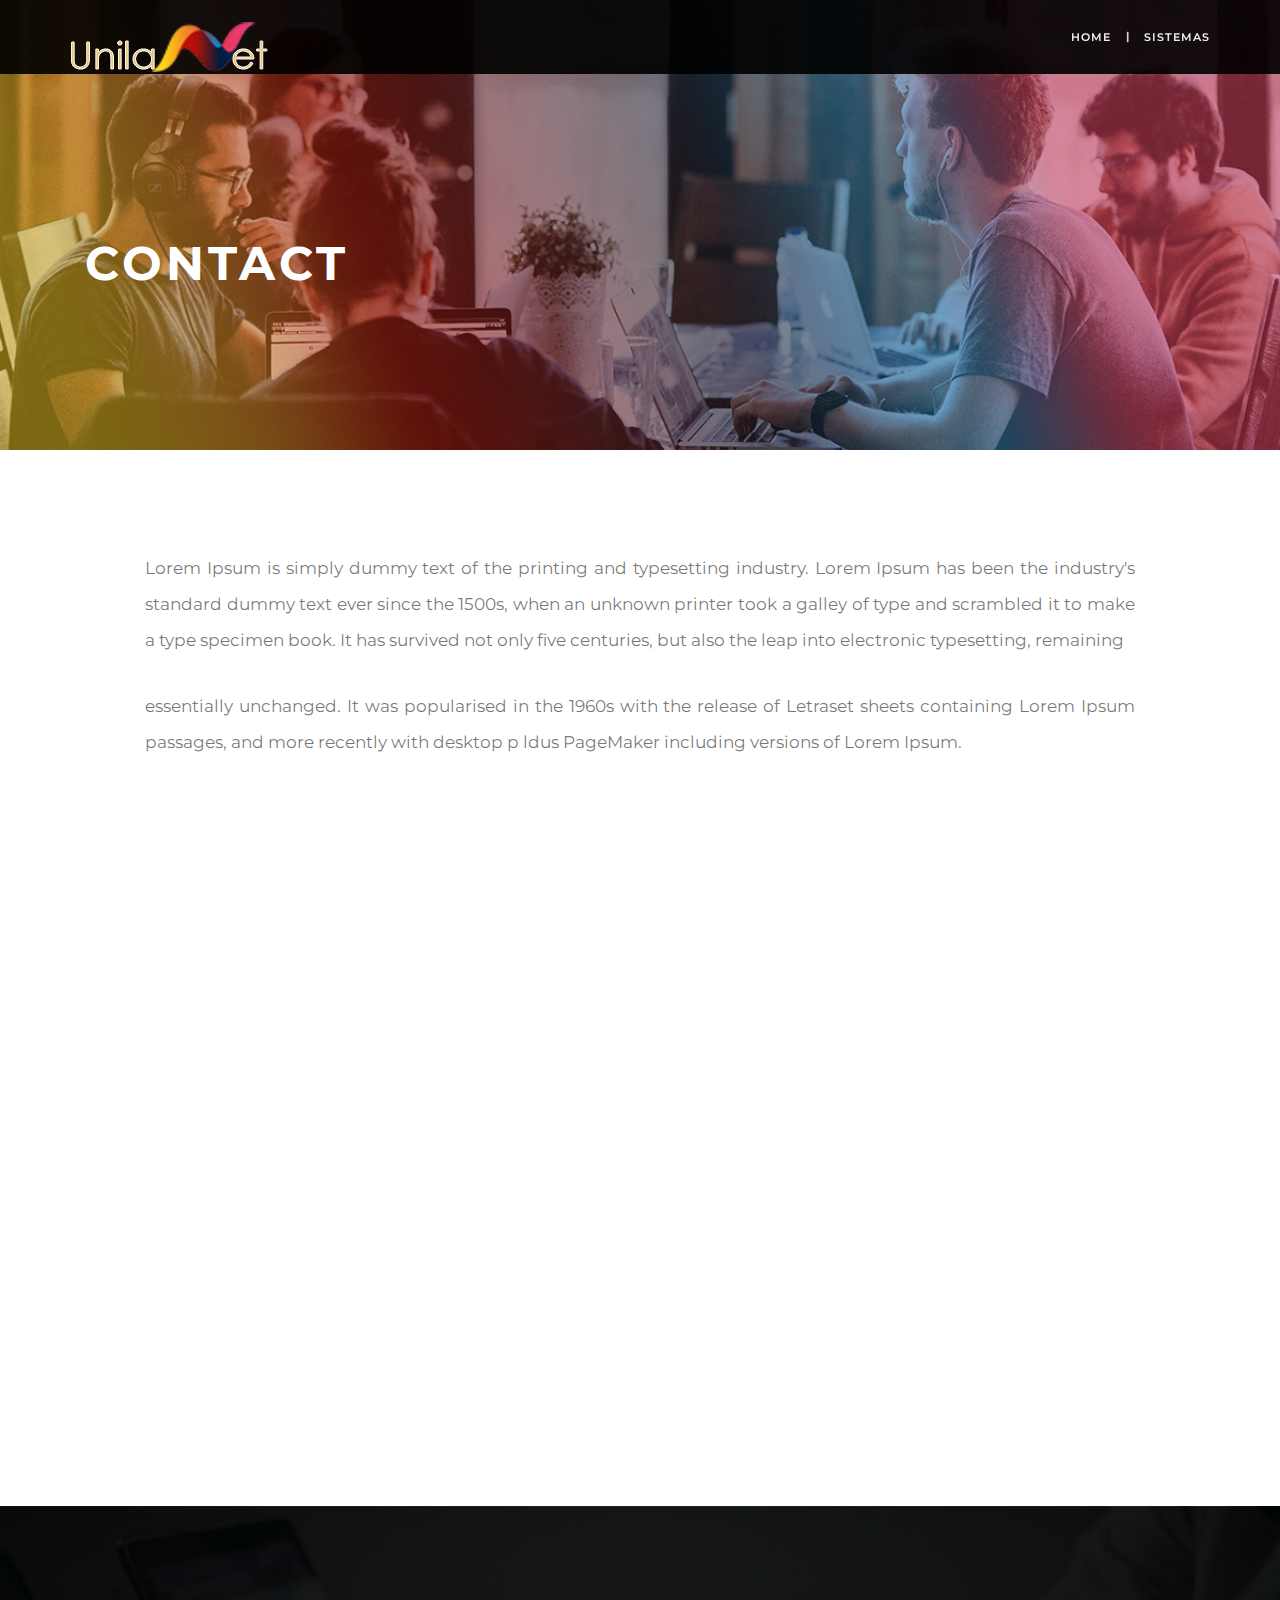
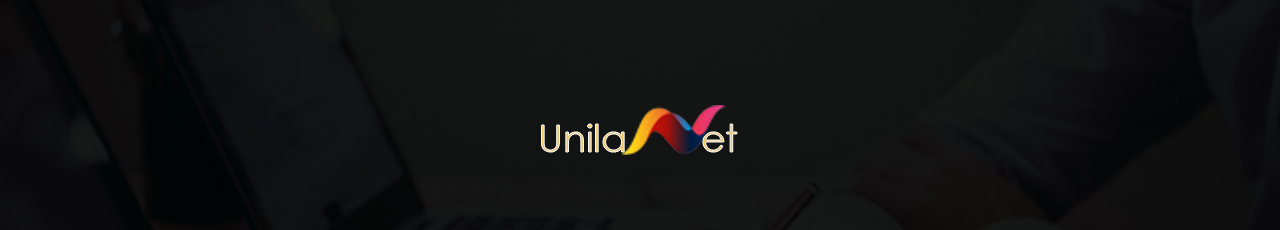
==== commit c86c4c9c: "UnilaNet" ====
--- a/contact.html
+++ b/contact.html
@@ -9,7 +9,7 @@
     <meta name="author" content="">
     <meta name="viewport" content="width=device-width, initial-scale=1">
          
-          <title>ostacor</title>
+          <title>Contacto</title>
           <!-- bootstrap -->
           <link href="css/bootstrap.min.css" rel="stylesheet">
           <!-- Custom CSS: custom Styles -->
@@ -69,15 +69,7 @@
                 <ul class="nav navbar-nav navbar-right">
                    <li><a href="index.html">home</a></li>
                    <li class="hidden-xs">|</li>
-                   <li><a href="about.html">About</a></li>
-                   <li class="hidden-xs">|</li>
-                   <li><a href="services.html">services</a></li>
-                   <li class="hidden-xs">|</li>
-                   <li><a href="portfolio.html">portfolio</a></li>
-                   <li class="hidden-xs">|</li>
-                   <li><a href="blog.html">Blog</a></li>
-                   <li class="hidden-xs">|</li>
-                   <li><a href="contact.html">contact</a></li>
+                   <li><a href="about.html">Sistemas</a></li>
                 </ul>
             </div>
         </div>
@@ -86,7 +78,6 @@
 
 <!-- Jumbotron Start-->
 <div class="text-center banner">
-   <div class="gradient"></div>
     <div class="container">
        <div class="row">
            <div class="col-md-12">
@@ -162,13 +153,10 @@
        <div class="row" data-aos="fade-up" data-aos-anchor-placement="bottom-bottom" data-aos-duration="1000">
            <ul>
                <li><a href="index.html">Home </a></li><li class="semicolon">|</li>
-               <li><a href="services.html">our services</a></li><li class="semicolon">|</li>
-               <li><a href="portfolio.html">portfolio</a></li><li class="semicolon">|</li>
-               <li><a href="blog_single.html">Read Blog</a></li><li class="semicolon">|</li>
-               <li><a href="support.html">contact</a></li><li class="semicolon">|</li>
+               <li><a href="contact.html">contact</a></li><li class="semicolon">|</li>
                <li><a href="support.html">support</a></li>
            </ul>
-           <p>(C) 2017 All rights reserved <span><a href="https://www.template.net/editable/websites/html5" target="_blank" style="color: #b9b203;">ostacor.</a></span>Designed by <span><a href="https://www.template.net/editable/websites/html5" target="_blank" style="color: #03b9b3;">template.net</a></span></p>
+           <p>(C) 2019 All rights reserved <span><a href="https://www.template.net/editable/websites/html5" target="_blank" style="color: #b9b203;">Universidad Latina </a></span> Designed by <span><a href="#" target="_blank" style="color: #03b9b3;">Ambrozyne</a></span></p>
        </div>
        <div class="footer-logo">
               <a href="index.html"><img src="images/logo.png" alt="footer-logo"></a>
--- a/css/main.css
+++ b/css/main.css
@@ -135,7 +135,7 @@
 }
 
 .navbar-inverse {
-    background-color: #000000;
+    background-color: rgba(0, 0, 0, 0.91);
     border: none;
 }
 
@@ -167,37 +167,31 @@
 .navbar-inverse .navbar-nav > li > a:hover,
 .navbar .hidden-xs:hover {
     color: rgba(231,199,112,1.00);
-    text-shadow: 0px 0px #050505;
-    background-color: #000000;
 }
 
 .banner {
     display: flex;
     justify-content: center;
     align-items: center;
-    height: 70vh;
+    height: 100vh;
     color: #fff;
     padding-top: 90px;
     position: relative;
     text-transform: uppercase;
     background-position: center;
     background-size: cover;
-    background-image: url('../images/banner.jpg'), -webkit-linear-gradient(270deg,rgba(255,255,255,1.00) 0%,rgba(231,199,112,1.00) 100%);
-    background-image: url('../images/banner.jpg'), -moz-linear-gradient(270deg,rgba(255,255,255,1.00) 0%,rgba(231,199,112,1.00) 100%);
-    background-image: url('../images/banner.jpg'), -o-linear-gradient(270deg,rgba(255,255,255,1.00) 0%,rgba(231,199,112,1.00) 100%);
-    background-image: url('../images/banner.jpg'), linear-gradient(180deg,rgba(255,255,255,1.00) 0%,rgba(231,199,112,1.00) 100%);
-    text-shadow: 0px 0px #000000;
+    background-repeat: no-repeat;
+    background-image: url('../images/banner.jpg');
 }
 
 .banner .gradient {
     background: -moz-linear-gradient(-45deg, rgba(255, 0, 251, 0.5) 0%, rgba(0, 24, 255, 0.5) 100%);
     background: -webkit-linear-gradient(-45deg, rgba(255, 0, 251, 0.5) 0%, rgba(0, 24, 255, 0.5) 100%);
     background: linear-gradient(135deg, rgba(255, 0, 251, 0.5) 0%, rgba(0, 24, 255, 0.5) 100%);
-
     filter: progid:DXImageTransform.Microsoft.gradient( startColorstr='#80ff00fb', endColorstr='#800018ff', GradientType=1);
     position: absolute;
     width: 100%;
-    height: 50px;
+    height: 100%;
     top: 0;
 }
 
@@ -266,7 +260,7 @@
 
 .about .fa {
     margin-right: 15px;
-    color: #FFFFFF;
+    color: white;
 }
 
 .about .text-block a span {
@@ -766,10 +760,10 @@
     color: white;
     letter-spacing: 1px;
     word-spacing: 1px;
+    padding-bottom: 20px;
     font-weight: 200;
     line-height: 30px;
     vertical-align: 30px;
-    width: 1000px;
 }
 
 .thumbnail > img {
@@ -877,21 +871,20 @@
 }
 
 #fade-quote-carousel img {
-    width: 200px;
-    height: 50px;
+    width: 100px;
+    height: 100px;
     margin: 0 auto;
-    border-radius: 0px;
+    margin-bottom: 25px;
+    border-radius: 100px;
 }
 
 /*== Footer Section Start ==*/
 
 footer {
-    padding-bottom: 10px;
-    padding-top: 10px;
-    background-color: #000000;
+    padding-bottom: 75px;
+    padding-top: 75px;
+    background-color: black;
     background-position: bottom;
-    width: 0px;
-    text-shadow: 0px 0px #000000;
 }
 
 footer .Subscribe {
@@ -983,8 +976,6 @@
 footer ul {
     list-style-type: none;
     text-align: center;
-    width: 1200px;
-    color: #000000;
 }
 
 footer li {
@@ -1002,7 +993,6 @@
     text-transform: uppercase;
     padding-bottom: 50px;
     font-weight: 600;
-    width: 1200px;
 }
 
 .thumbnail {
@@ -1092,12 +1082,13 @@
 
 #about-us p {
     margin: 0;
-    color: #000000;
+    color: #808080;
     font-size: 17px;
     line-height: 1.6;
     font-weight: 100;
     text-align: justify;
     padding: 0 0;
+    font-family: Helvetica;
     margin-bottom: 250px;
 }
 
@@ -1734,9 +1725,8 @@
 
 @media only screen and (max-width: 1920px) and (min-width: 1439px) {
     .container {
-    width: 100%;
-    padding: 0 82px;
-    font-family: Montserrat, sans-serif;
+        width: 100%;
+        padding: 0 82px;
     }
 }
 
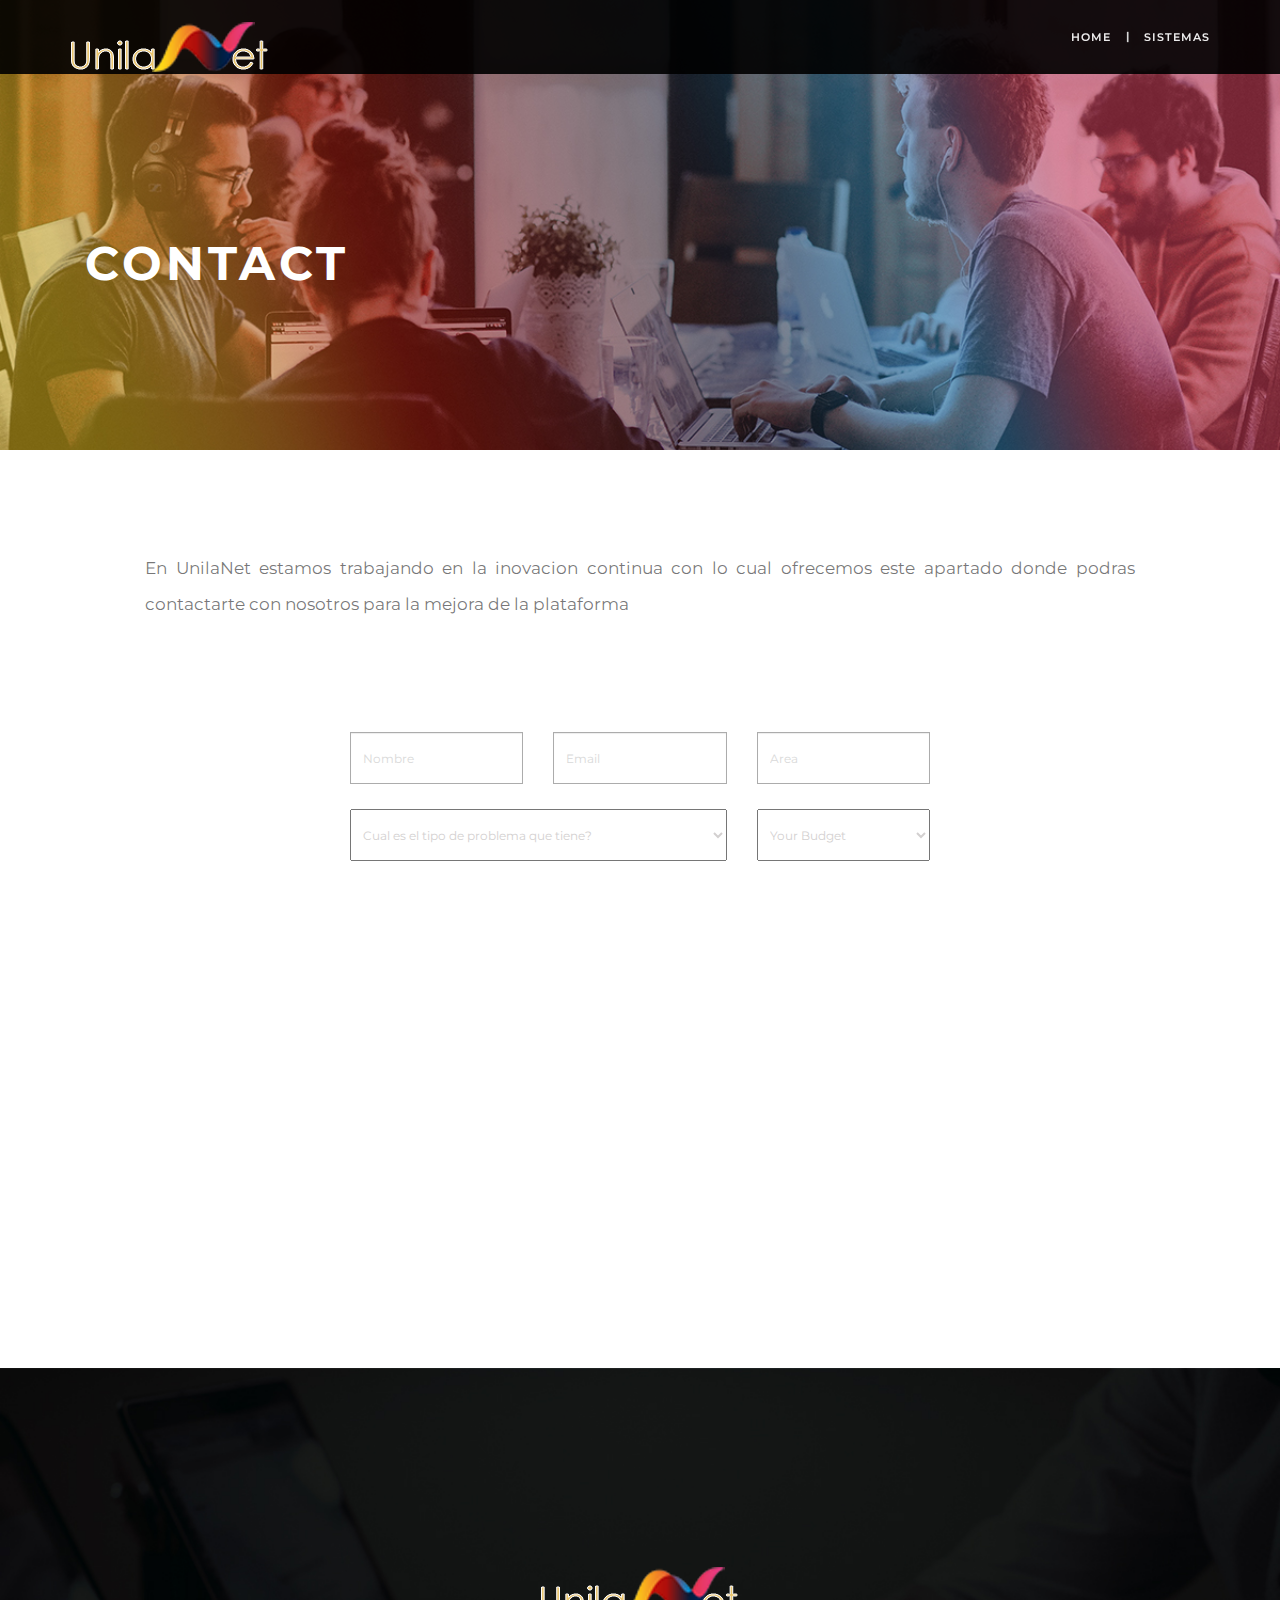
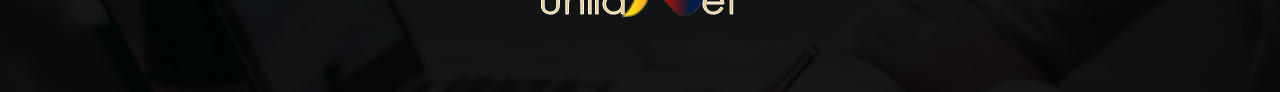
==== commit 55035ff1: "UnilaNet" ====
--- a/contact.html
+++ b/contact.html
@@ -67,9 +67,9 @@
             <div class="collapse navbar-collapse" id="navbar-collapse">
                 <!-- Nav links -->
                 <ul class="nav navbar-nav navbar-right">
-                   <li><a href="index.html">home</a></li>
+                   <li><a href="index.html">Home</a></li>
                    <li class="hidden-xs">|</li>
-                   <li><a href="about.html">Sistemas</a></li>
+                   <li><a href="http://tic.unila.edu.mx/">Sistemas</a></li>
                 </ul>
             </div>
         </div>
@@ -92,8 +92,7 @@
 <div id="contact">
   <div class="container">
    <div class="col-md-12 text-left" data-aos="fade-up" data-aos-anchor-placement="bottom-bottom" data-aos-duration="1000">
-       <p>Lorem Ipsum is simply dummy text of the printing and typesetting industry. Lorem Ipsum has been the industry's standard dummy text ever since the 1500s, when an unknown printer took a galley of type and scrambled it to make a type specimen book. It has survived not only five centuries, but also the leap into electronic typesetting, remaining </p>
-       <p>essentially unchanged. It was popularised in the 1960s with the release of Letraset sheets containing Lorem Ipsum passages, and more recently with desktop p ldus PageMaker including versions of Lorem Ipsum.</p>
+       <p>En UnilaNet estamos trabajando en la inovacion continua con lo cual ofrecemos este apartado donde podras contactarte con nosotros para la mejora de la plataforma</p>
    </div>
      <div class="container py-5">
       <div class="row">
@@ -101,13 +100,13 @@
               <form>
                   <div class="form-group row" data-aos="fade-up" data-aos-anchor-placement="bottom-bottom" data-aos-duration="1000">
                       <div class="col-sm-4">
-                          <input type="text" class="form-control" placeholder="Your Name" required>
+                          <input type="text" class="form-control" placeholder="Nombre" required>
                       </div>
                           <div class="col-sm-4">
-                          <input type="text" class="form-control" placeholder="Your Email id" required>
+                          <input type="text" class="form-control" placeholder="Email" required>
                       </div>
                       <div class="col-sm-4">
-                          <input type="text" class="form-control" placeholder="Your Website" required>
+                          <input type="text" class="form-control" placeholder="Area" required>
                       </div>
                   </div>
                   <div class="form-group row" data-aos="fade-up" data-aos-anchor-placement="bottom-bottom" data-aos-duration="1000">
@@ -118,7 +117,7 @@
                            <option value="psd to html">Psd to html</option>
                            <option value="web hosting">Web hosting</option>
                            <option value="website template">website template</option>
-                           <option value="" selected disabled hidden>What Type of Service your are looking for?</option>
+                           <option value="" selected disabled hidden>Cual es el tipo de problema que tiene?</option>
                          </select>
                       </div>
                       <div class="col-xs-12 col-md-4">
@@ -134,10 +133,10 @@
                   </div>
                   <div class="form-group row" data-aos="fade-up" data-aos-anchor-placement="bottom-bottom" data-aos-duration="1000">
                       <div class="col-xs-12 col-md-12">
-                          <textarea type="text" class="form-control" placeholder="Extra Message" rows="8" required></textarea>
+                          <textarea type="text" class="form-control" placeholder="Ingrese el Mensage" rows="8" required></textarea>
                       </div>
                   </div>
-                  <button type="submit" class="btn btn-primary px-4" data-aos="zoom-in" data-aos-duration="1000">Alright, Get the Free Quote</button>
+                  <button type="submit" class="btn btn-primary px-4" data-aos="zoom-in" data-aos-duration="1000">Enviar</button>
               </form>
           </div>
       </div>
@@ -154,9 +153,9 @@
            <ul>
                <li><a href="index.html">Home </a></li><li class="semicolon">|</li>
                <li><a href="contact.html">contact</a></li><li class="semicolon">|</li>
-               <li><a href="support.html">support</a></li>
+               
            </ul>
-           <p>(C) 2019 All rights reserved <span><a href="https://www.template.net/editable/websites/html5" target="_blank" style="color: #b9b203;">Universidad Latina </a></span> Designed by <span><a href="#" target="_blank" style="color: #03b9b3;">Ambrozyne</a></span></p>
+           <p>(C) 2019 All rights reserved <span><a href="https://www.unila.edu.mx/" target="_blank" style="color: #b9b203;">Universidad Latina </a></span> Designed by <span><a href="#" target="_blank" style="color: #03b9b3;">Ambrozyne</a></span></p>
        </div>
        <div class="footer-logo">
               <a href="index.html"><img src="images/logo.png" alt="footer-logo"></a>
